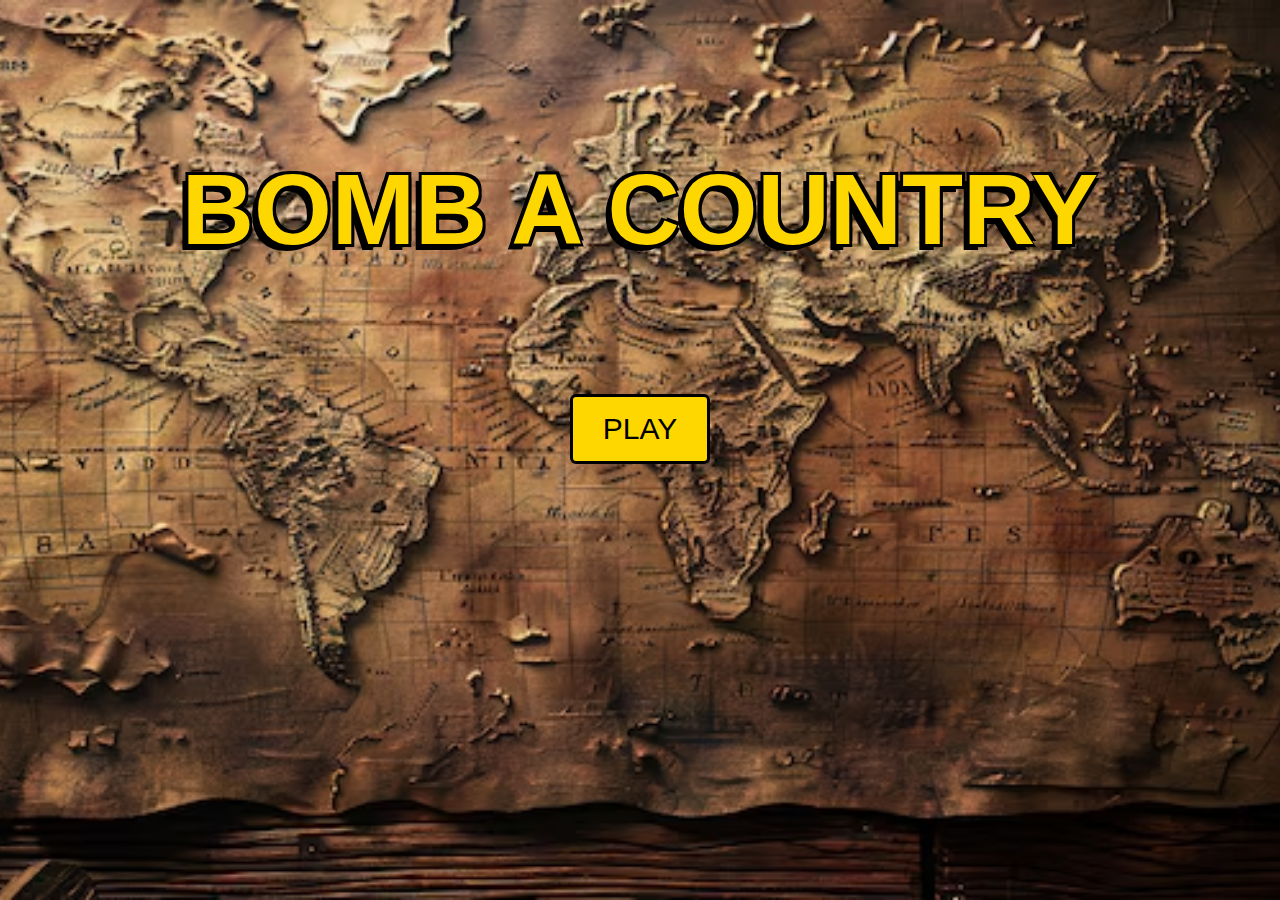
==== index.html @ 4c2a948a "StartPage created" ====
<!DOCTYPE html>
<html lang="en">
<head>
    <meta charset="UTF-8">
    <meta name="viewport" content="width=device-width, initial-scale=1.0">
    <title>MyFirstGame</title>
    <link rel="stylesheet" href="style.css">
</head>
<body>
    <main>
    <h1>BOMB A COUNTRY</h1>
    <div class="holder">
        <button class="slider" id="sliding">PLAY</button>
    </div>
    <script src="script.js"></script>
    </main>
</body>
</html>
---- style.css ----
body {
    font-family: sans-serif;
    margin: 0;
    height: 100vh;
    background-image: url('ancient-map-wallpaper.png');
    background-size: cover;
    background-position: center;
    background-repeat: no-repeat;
    overflow: hidden;
    
}
main {
    display: flex;
    justify-content: center;
    align-items: center;
    flex-direction: column;
}
h1 {
    padding-top: 85px;
    font-size: 100px; 
    font-weight: bold;
    color: gold;
    text-shadow: 
        -3px -3px 0 #000,  
        3px -3px 0 #000,
        -6px 6px 0 #000,
        3px 3px 0 #000;
    text-align: center;
}
.holder {
    position: relative;
    bottom: -60px;
    transition: opacity 1s ease;
    opacity: 0;
}
.holder.show{
    opacity: 1;
}
.slider {
    padding: 15px 30px;
    font-size: 30px;
    color: black;
    text-align: center;
    border: 3px solid black;
    background-color: gold;
    border-radius: 6px;
    cursor: pointer;
}
button:hover {
    background-color: goldenrod;
}
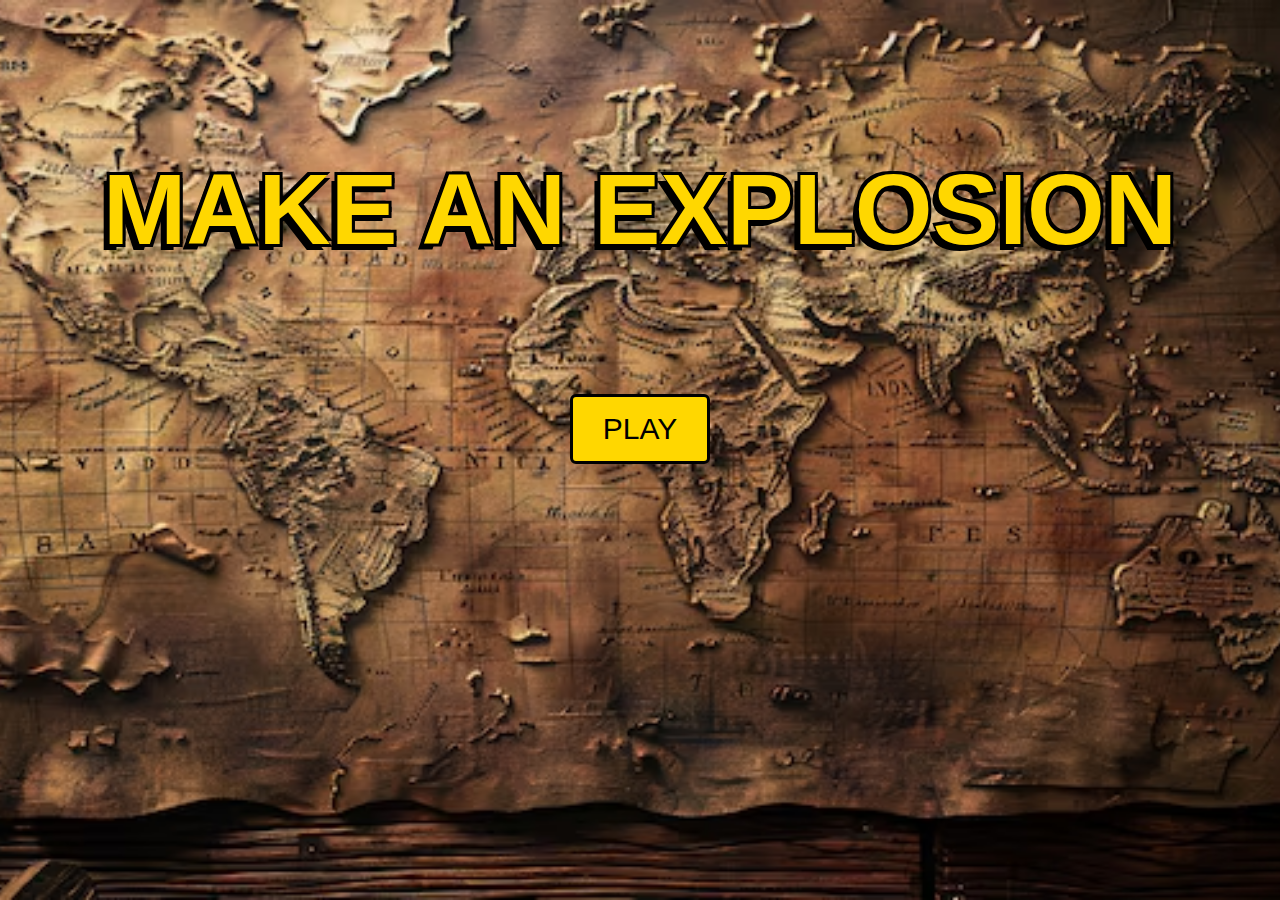
==== commit 433e3902: "Explosion animation added." ====
--- a/index.html
+++ b/index.html
@@ -8,7 +8,7 @@
 </head>
 <body>
     <main>
-    <h1>BOMB A COUNTRY</h1>
+    <h1>MAKE AN EXPLOSION</h1>
     <div class="holder">
         <button class="slider" id="sliding">PLAY</button>
     </div>
--- a/style.css
+++ b/style.css
@@ -30,7 +30,7 @@
 .holder {
     position: relative;
     bottom: -60px;
-    transition: opacity 1s ease;
+    transition: opacity 5s ease;
     opacity: 0;
 }
 .holder.show{
@@ -46,6 +46,6 @@
     border-radius: 6px;
     cursor: pointer;
 }
-button:hover {
+.slider:hover {
     background-color: goldenrod;
 }
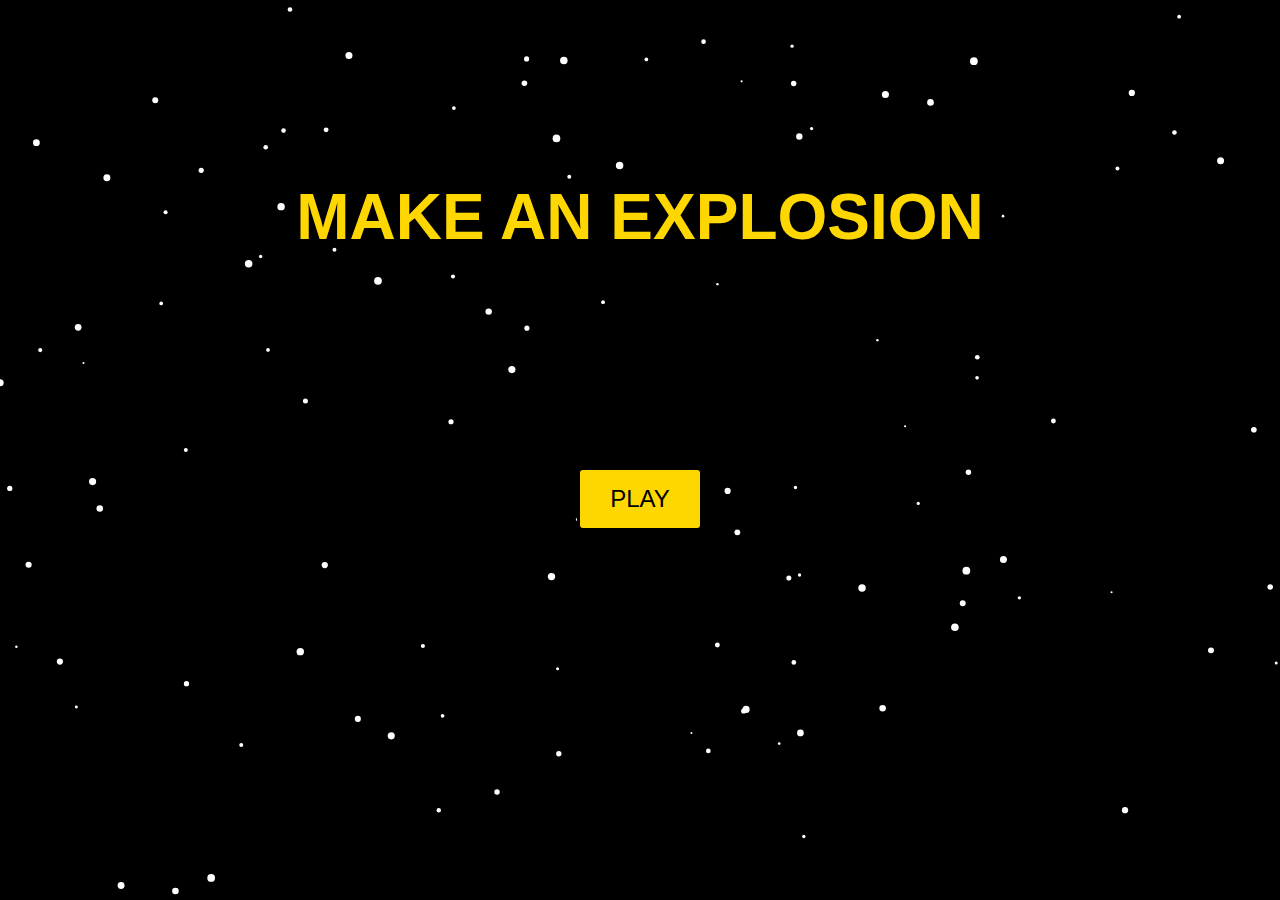
==== commit d5c99139: "Animation to homepage added" ====
--- a/index.html
+++ b/index.html
@@ -8,6 +8,7 @@
 </head>
 <body>
     <main>
+        <canvas id="galaxy"></canvas>
     <h1>MAKE AN EXPLOSION</h1>
     <div class="holder">
         <button class="slider" id="sliding">PLAY</button>
--- a/style.css
+++ b/style.css
@@ -2,22 +2,28 @@
     font-family: sans-serif;
     margin: 0;
     height: 100vh;
-    background-image: url('ancient-map-wallpaper.png');
-    background-size: cover;
-    background-position: center;
-    background-repeat: no-repeat;
+    background: #000;
     overflow: hidden;
-    
 }
+
+canvas {
+    display: block;
+    width: 100%;
+    height: 100%;
+}
+
 main {
+    position: relative;
     display: flex;
     justify-content: center;
     align-items: center;
     flex-direction: column;
 }
+
 h1 {
-    padding-top: 85px;
-    font-size: 100px; 
+    position: absolute;
+    top: 20%; /* Use percentage for responsiveness */
+    font-size: 5vw; /* Responsive font size */
     font-weight: bold;
     color: gold;
     text-shadow: 
@@ -26,26 +32,34 @@
         -6px 6px 0 #000,
         3px 3px 0 #000;
     text-align: center;
+    z-index: 2;
+    margin: 0; /* Remove default margin */
 }
+
 .holder {
-    position: relative;
-    bottom: -60px;
-    transition: opacity 5s ease;
+    position: absolute;
+    bottom: 41%; /* Adjust positioning for better visibility */
+    transition: opacity 0.5s ease; /* Shorter transition for quicker feedback */
     opacity: 0;
+    z-index: 2;
 }
-.holder.show{
+
+.holder.show {
     opacity: 1;
 }
+
 .slider {
     padding: 15px 30px;
-    font-size: 30px;
+    font-size: 1.5rem; /* Use rem for better scalability */
     color: black;
     text-align: center;
     border: 3px solid black;
     background-color: gold;
     border-radius: 6px;
     cursor: pointer;
+    transition: background-color 0.3s ease; /* Smooth transition for background change */
 }
+
 .slider:hover {
     background-color: goldenrod;
 }
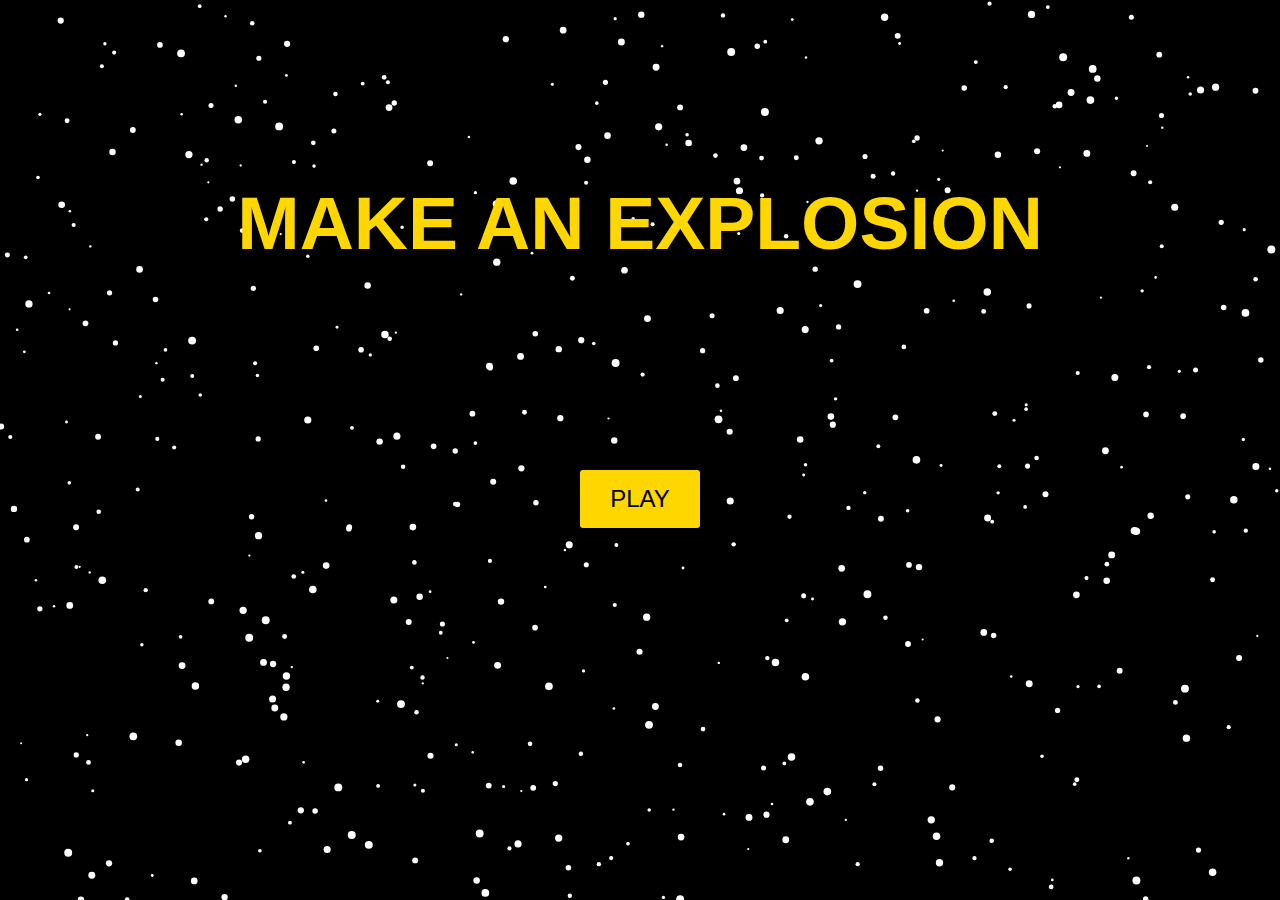
==== commit 218cb1f6: "Animations Updated. FavIcon added" ====
--- a/index.html
+++ b/index.html
@@ -5,14 +5,17 @@
     <meta name="viewport" content="width=device-width, initial-scale=1.0">
     <title>MyFirstGame</title>
     <link rel="stylesheet" href="style.css">
+    <link rel="icon" type="image/x-icon" href="boom.png">
+    
 </head>
 <body>
     <main>
         <canvas id="galaxy"></canvas>
-    <h1>MAKE AN EXPLOSION</h1>
-    <div class="holder">
-        <button class="slider" id="sliding">PLAY</button>
-    </div>
+        
+        <h1>MAKE AN EXPLOSION</h1>
+        <div class="holder">
+            <button class="slider" id="sliding">PLAY</button>
+        </div>
     <script src="script.js"></script>
     </main>
 </body>
--- a/style.css
+++ b/style.css
@@ -2,7 +2,7 @@
     font-family: sans-serif;
     margin: 0;
     height: 100vh;
-    background: #000;
+    background: black;
     overflow: hidden;
 }
 
@@ -22,24 +22,19 @@
 
 h1 {
     position: absolute;
-    top: 20%; /* Use percentage for responsiveness */
-    font-size: 5vw; /* Responsive font size */
+    top: 20%;
+    font-size: 75px; 
     font-weight: bold;
     color: gold;
-    text-shadow: 
-        -3px -3px 0 #000,  
-        3px -3px 0 #000,
-        -6px 6px 0 #000,
-        3px 3px 0 #000;
     text-align: center;
     z-index: 2;
-    margin: 0; /* Remove default margin */
+    margin: 0;
 }
 
 .holder {
     position: absolute;
-    bottom: 41%; /* Adjust positioning for better visibility */
-    transition: opacity 0.5s ease; /* Shorter transition for quicker feedback */
+    bottom: 41%; 
+    transition: opacity 0.5s ease;
     opacity: 0;
     z-index: 2;
 }
